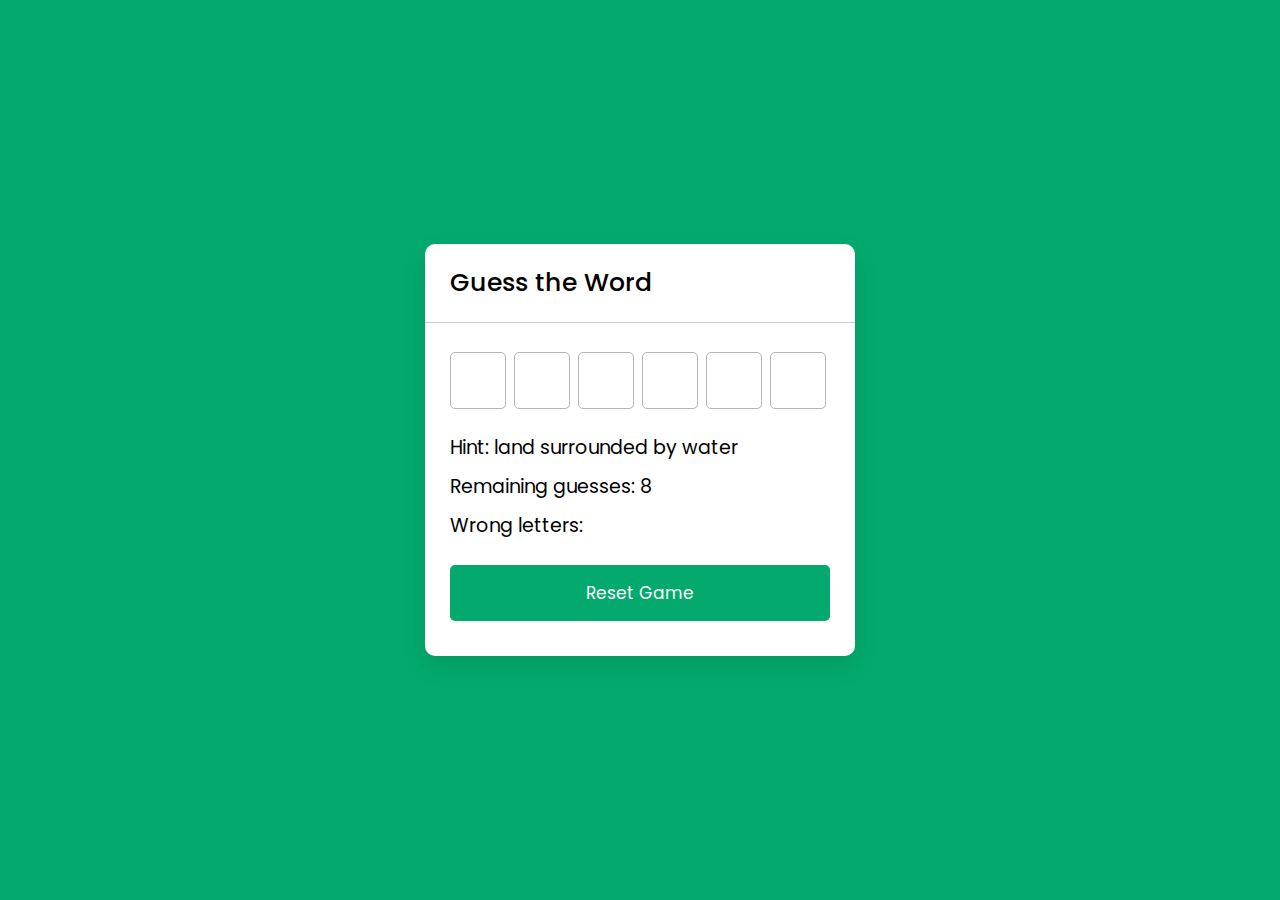
==== index.html @ a7846c22 "Add files via upload" ====
<!DOCTYPE html>
<html lang="en" dir="ltr">
  <head>
    <meta charset="utf-8">
    <title>Word Game</title>
    <link rel="stylesheet" href="styles/style.css">
    <meta name="viewport" content="width=device-width, initial-scale=1.0">
  </head>
  <body>
    <div class="wrapper">
      <h1>Guess the Word</h1>
      <div class="content">
        <input type="text" class="typing-input" maxlength="1">
        <div class="inputs"></div>
        <div class="details">
          <p class="hint">Hint: <span></span></p>
          <p class="guess-left">Remaining guesses: <span></span></p>
          <p class="wrong-letter">Wrong letters: <span></span></p>
        </div>
        <button class="reset-btn">Reset Game</button>
      </div>
    </div>

    <script src="styles/js/words.js"></script>
    <script src="styles/js/main.js"></script>

  </body>
</html>
---- styles/style.css ----
@import url('https://fonts.googleapis.com/css2?family=Poppins:wght@400;500;600&display=swap');
*{
  margin: 0;
  padding: 0;
  box-sizing: border-box;
  font-family: 'Poppins', sans-serif;
}
body{
  display: flex;
  padding: 0 10px;
  min-height: 100vh;
  align-items: center;
  justify-content: center;
  background: #04AA6D;
}

.wrapper{
  width: 430px;
  background: #fff;
  border-radius: 10px;
  box-shadow: 0 10px 25px rgba(0,0,0,0.1);
}
.wrapper h1{
  font-size: 25px;
  font-weight: 500;
  padding: 20px 25px;
  border-bottom: 1px solid #ccc;
}
.wrapper .content{
  margin: 25px 25px 35px;
}
.content .inputs{
  display: flex;
  flex-wrap: wrap;
  justify-content: center;
}
.inputs input{
  height: 57px;
  width: 56px;
  margin: 4px;
  font-size: 24px;
  font-weight: 500;
  color: #04AA6D;
  text-align: center;
  border-radius: 5px;
  background: none;
  pointer-events: none;
  text-transform: uppercase;
  border: 1px solid #B5B5B5;
}
.typing-input {
  opacity: 0;
  z-index: -999;
  position: absolute;
  pointer-events: none;
}
.inputs input:first-child{
  margin-left: 0px;
}
.content .details{
  margin: 20px 0 25px;
}
.details p{
  font-size: 19px;
  margin-bottom: 10px;
}
.content .reset-btn{
  width: 100%;
  border: none;
  cursor: pointer;
  color: #fff;
  outline: none;
  padding: 15px 0;
  font-size: 17px;
  border-radius: 5px;
  background: #04AA6D;
  transition: all 0.3s ease;
}
.content .reset-btn:hover{
  background: #04AA6D;
}

@media screen and (max-width: 500px) {
  .wrapper {
    width: 100%;
  }
  .wrapper h1{
    font-size: 22px;
    padding: 16px 20px;
  }
  .wrapper .content{
    margin: 25px 20px 35px;
  }
  .inputs input{
    height: 51px;
    width: 50px;
    margin: 3px;
    font-size: 22px;
  }
  .details p{
    font-size: 17px;
  }
  .content .reset-btn{
    padding: 14px 0;
    font-size: 16px;
  }
}
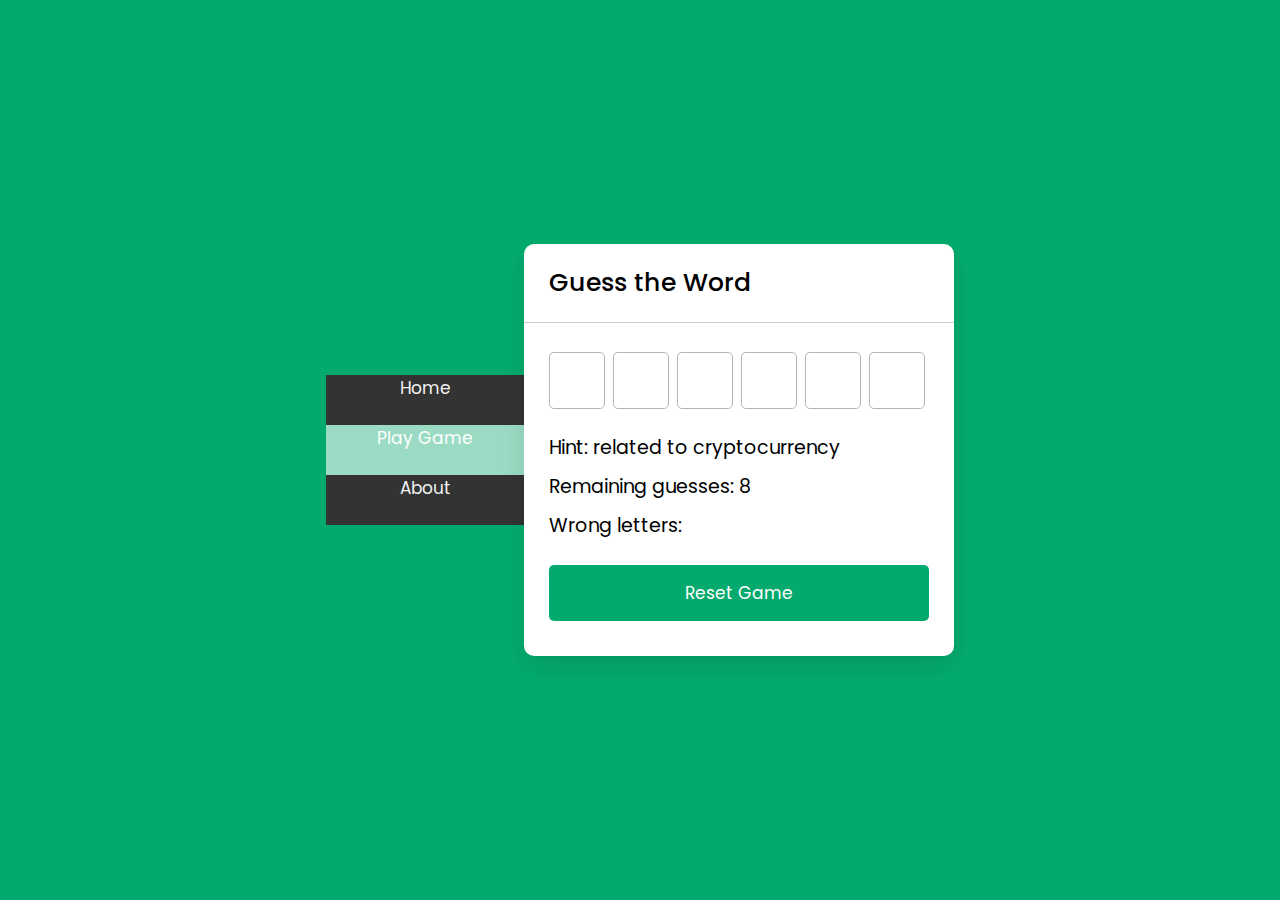
==== commit e8861a60: "Add files via upload" ====
--- a/index.html
+++ b/index.html
@@ -7,6 +7,13 @@
     <meta name="viewport" content="width=device-width, initial-scale=1.0">
   </head>
   <body>
+    <header>
+      <div class="topnav">
+        <a href="./Home.html">Home</a>
+        <a class="active" href="#index">Play Game</a>
+        <a href="./about.html">About</a>
+    </div>
+    </header>
     <div class="wrapper">
       <h1>Guess the Word</h1>
       <div class="content">
--- a/styles/style.css
+++ b/styles/style.css
@@ -12,6 +12,40 @@
   align-items: center;
   justify-content: center;
   background: #04AA6D;
+}
+
+.topnav {
+  background-color: #333;
+  overflow: hidden;
+}
+
+.topnav a {
+  float: left;
+  color: #f2f2f2;
+  text-align: center;
+  width: 100%;
+  height: 50px;
+  text-decoration: none;
+  font-size: 17px;
+  font-family: 'Poppins', sans-serif;
+}
+
+.topnav a:hover {
+  background-color: #ddd;
+  color: black;
+}
+
+.topnav a.active {
+  background-color: #9bdbc3;
+  color: white;
+}
+
+.topnav-centered a {
+  float: none;
+  position: absolute;
+  top: 50%;
+  left: 50%;
+  transform: translate(-50%, -50%);
 }
 
 .wrapper{
